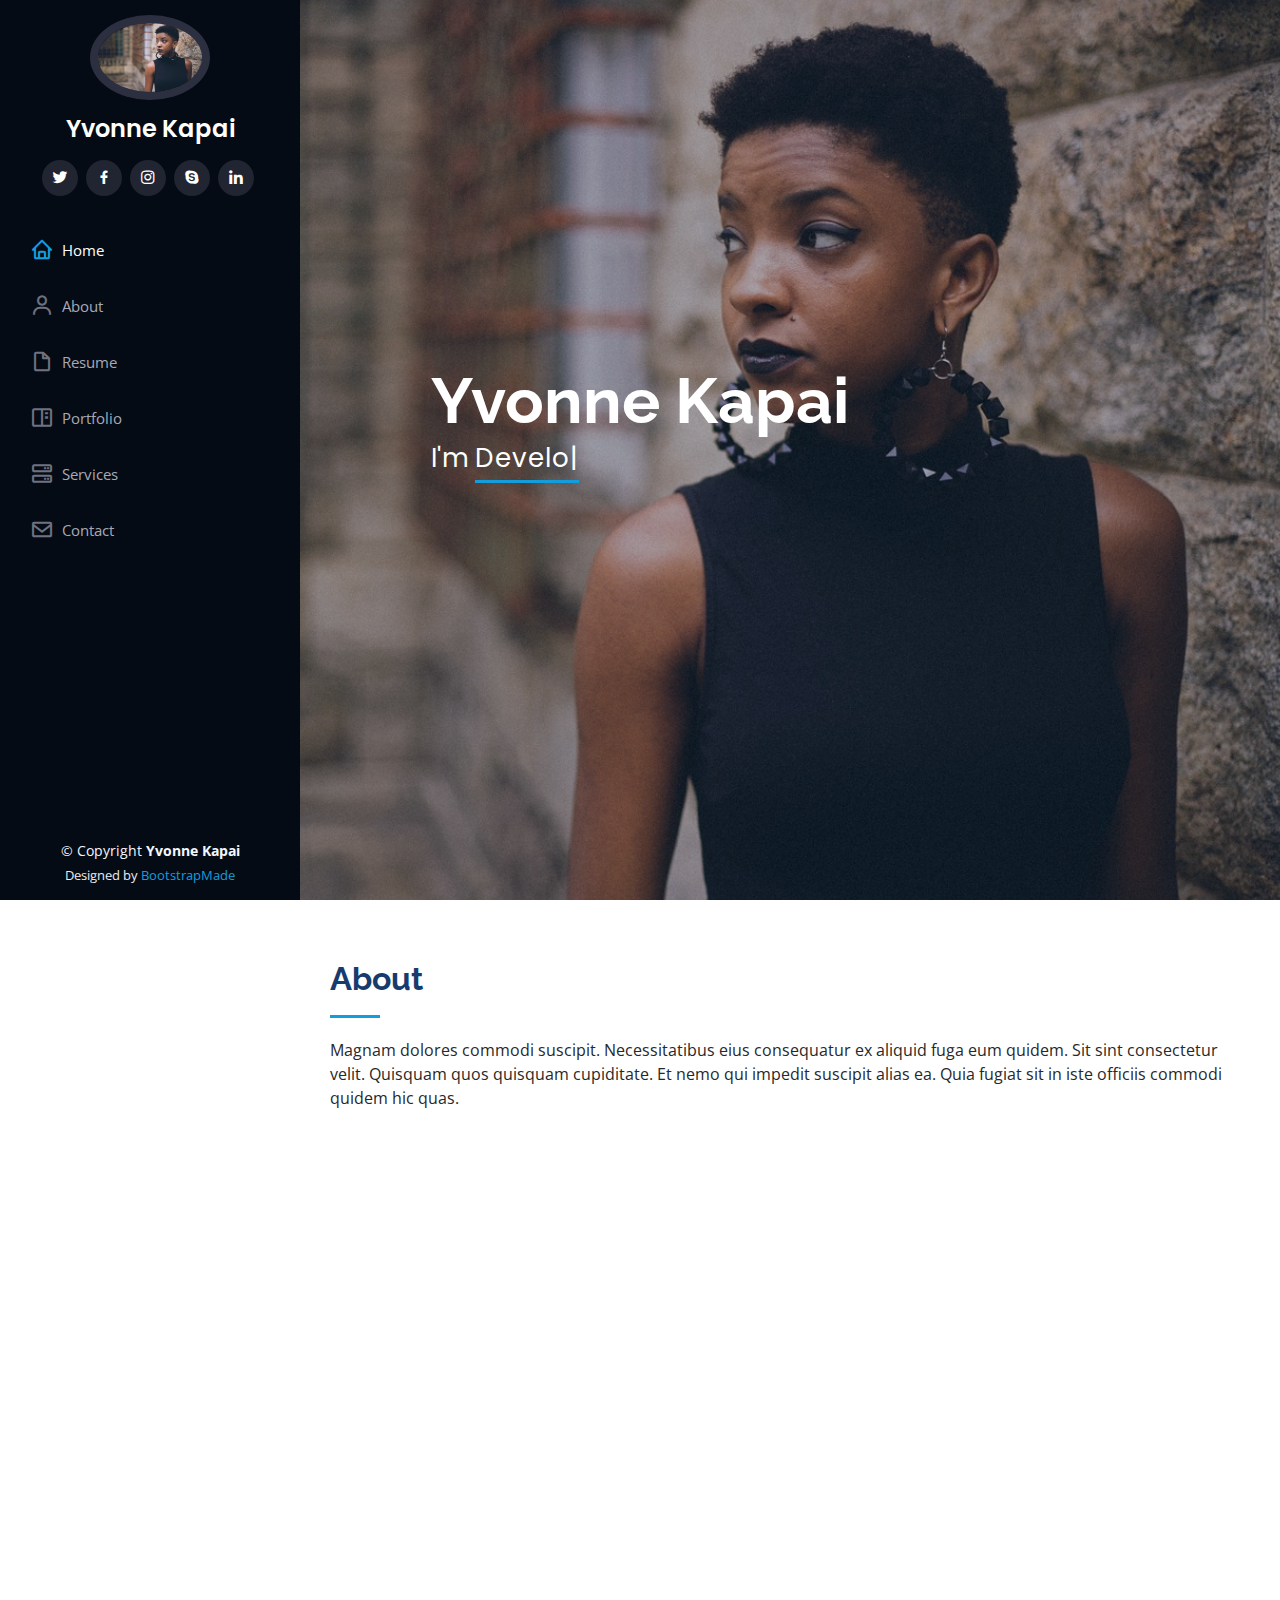
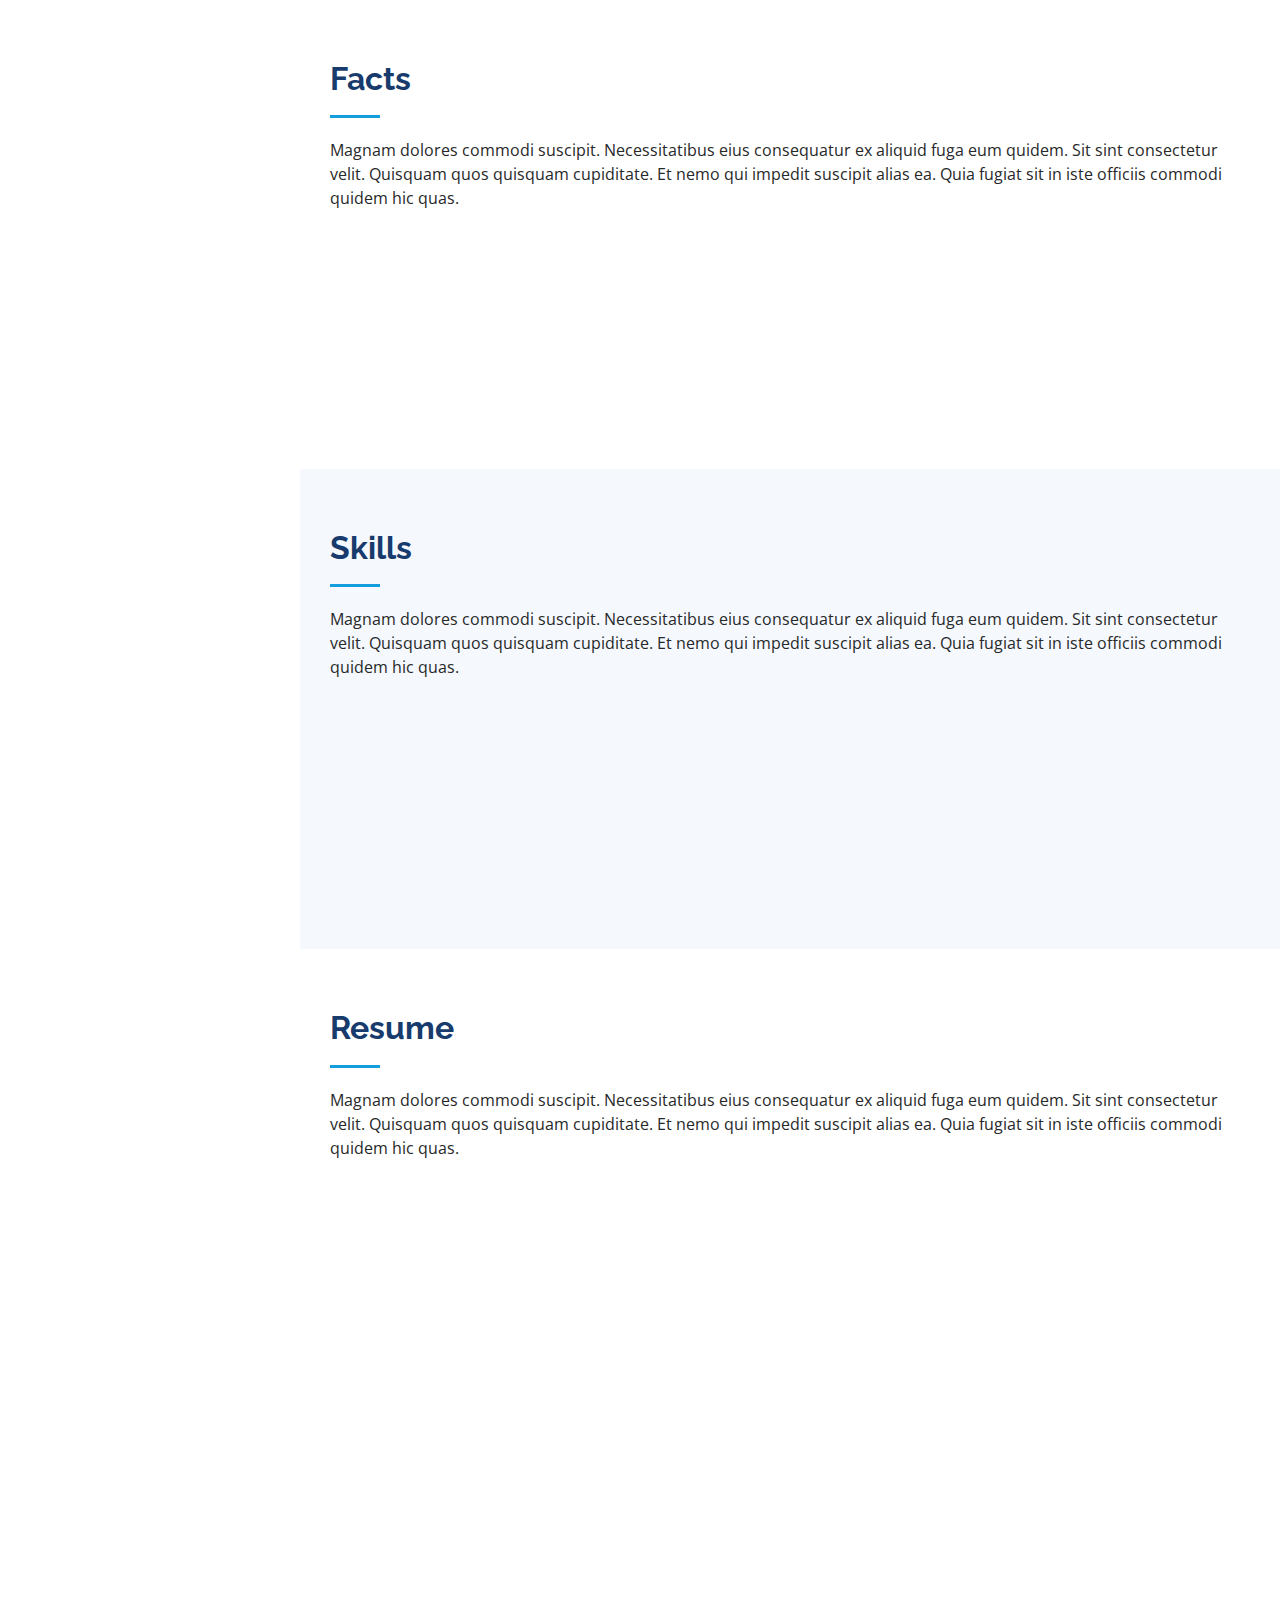
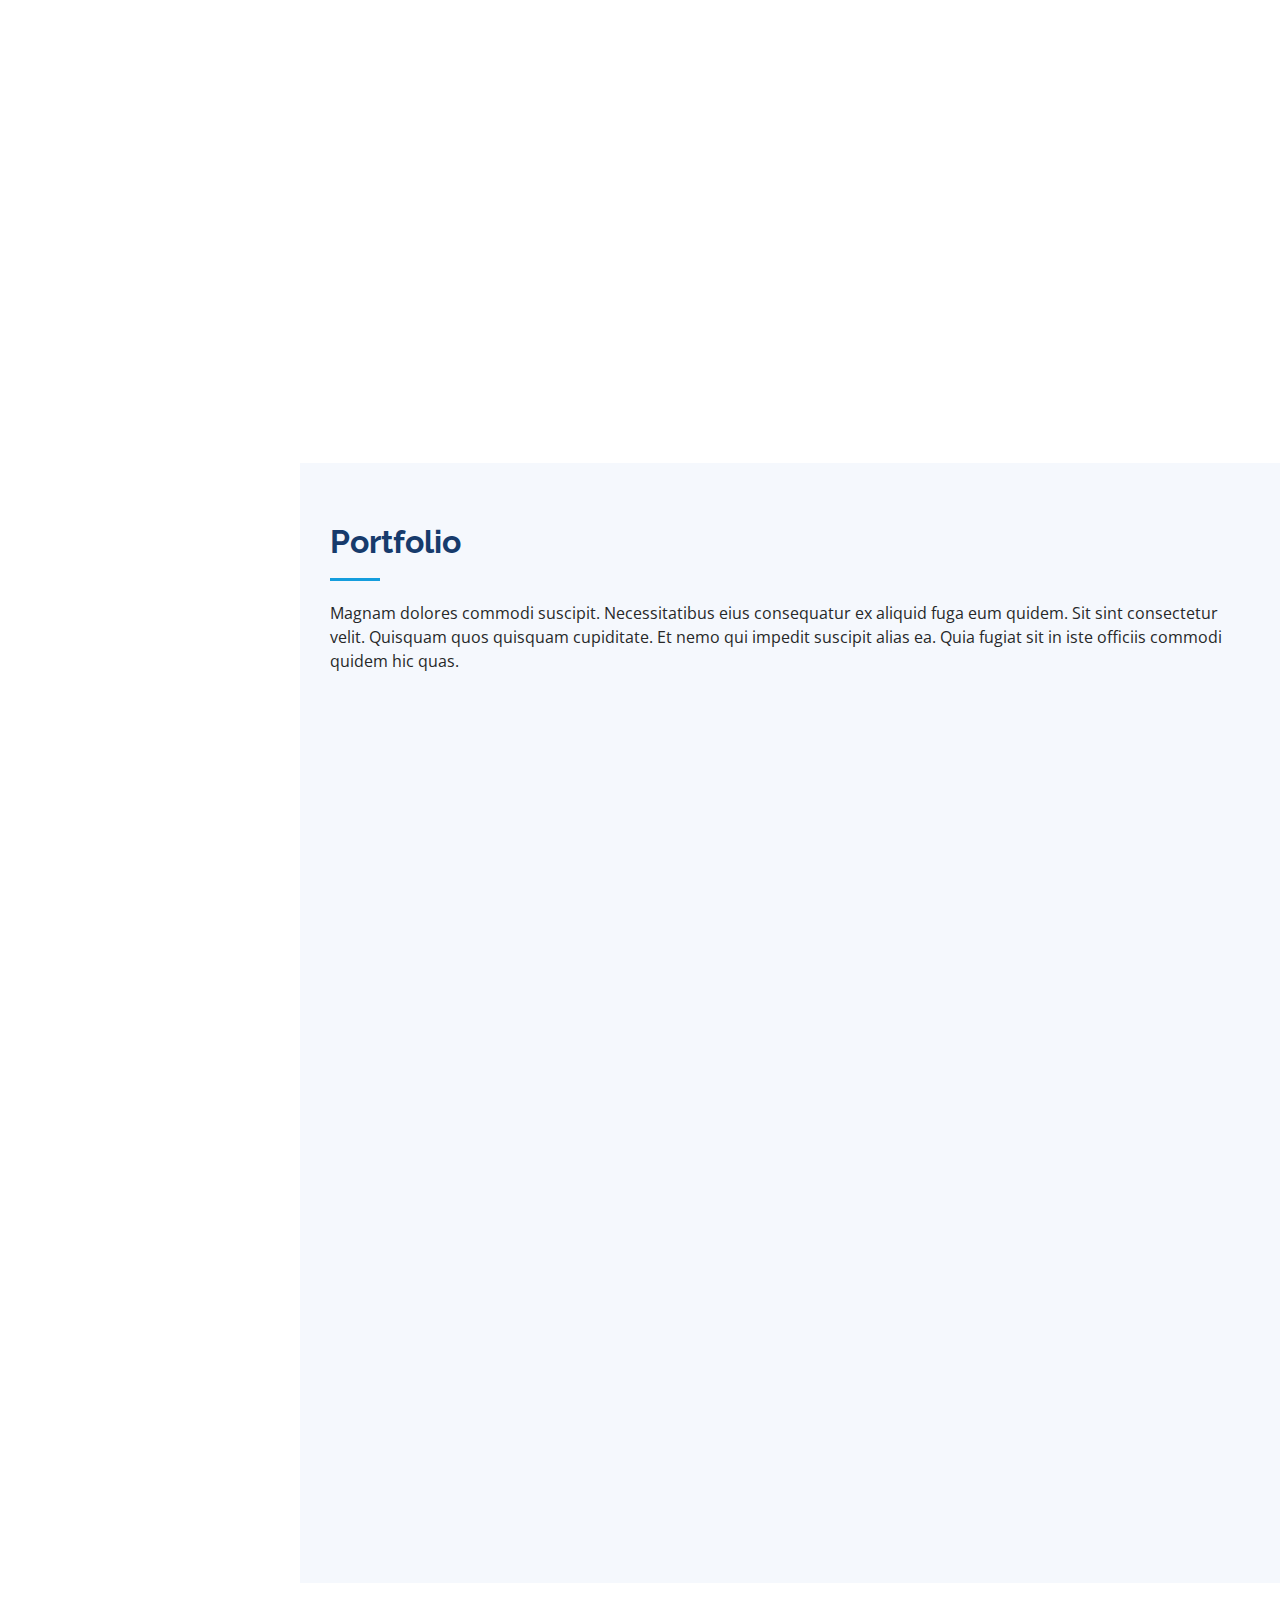
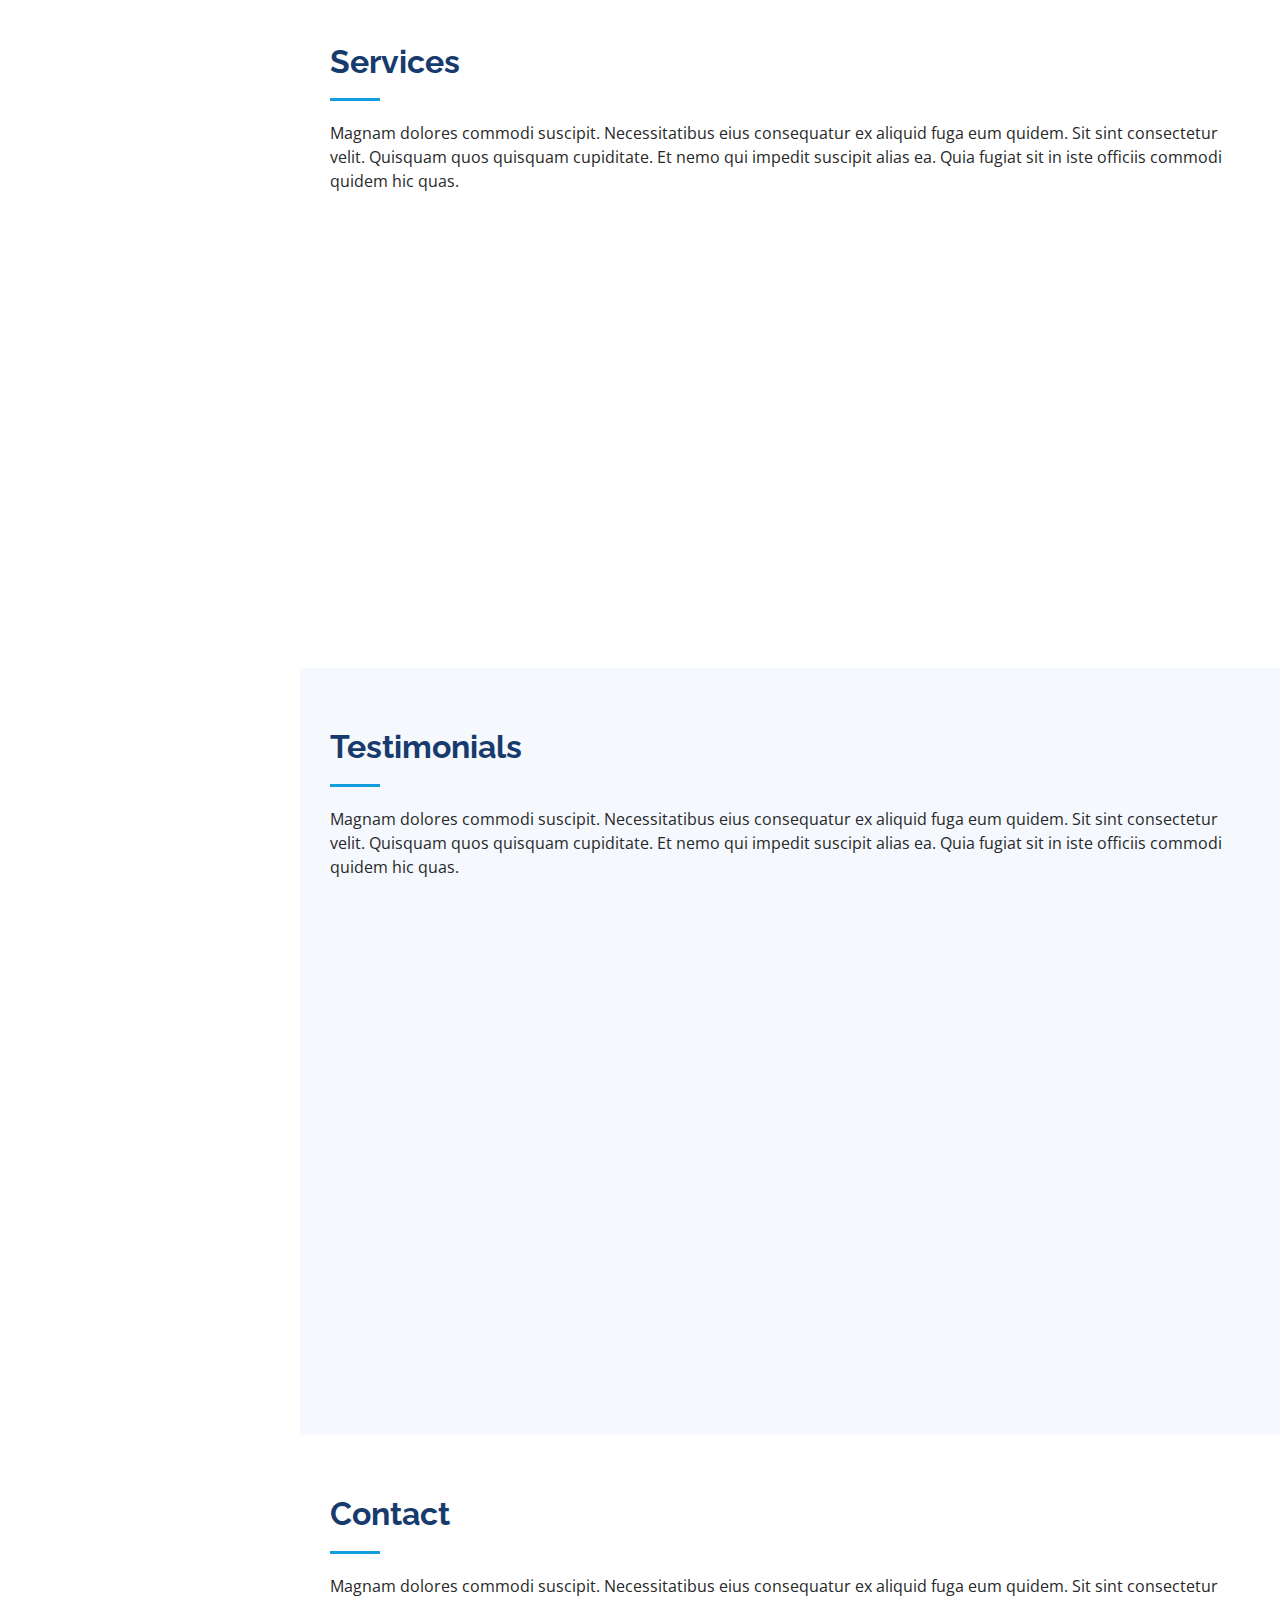
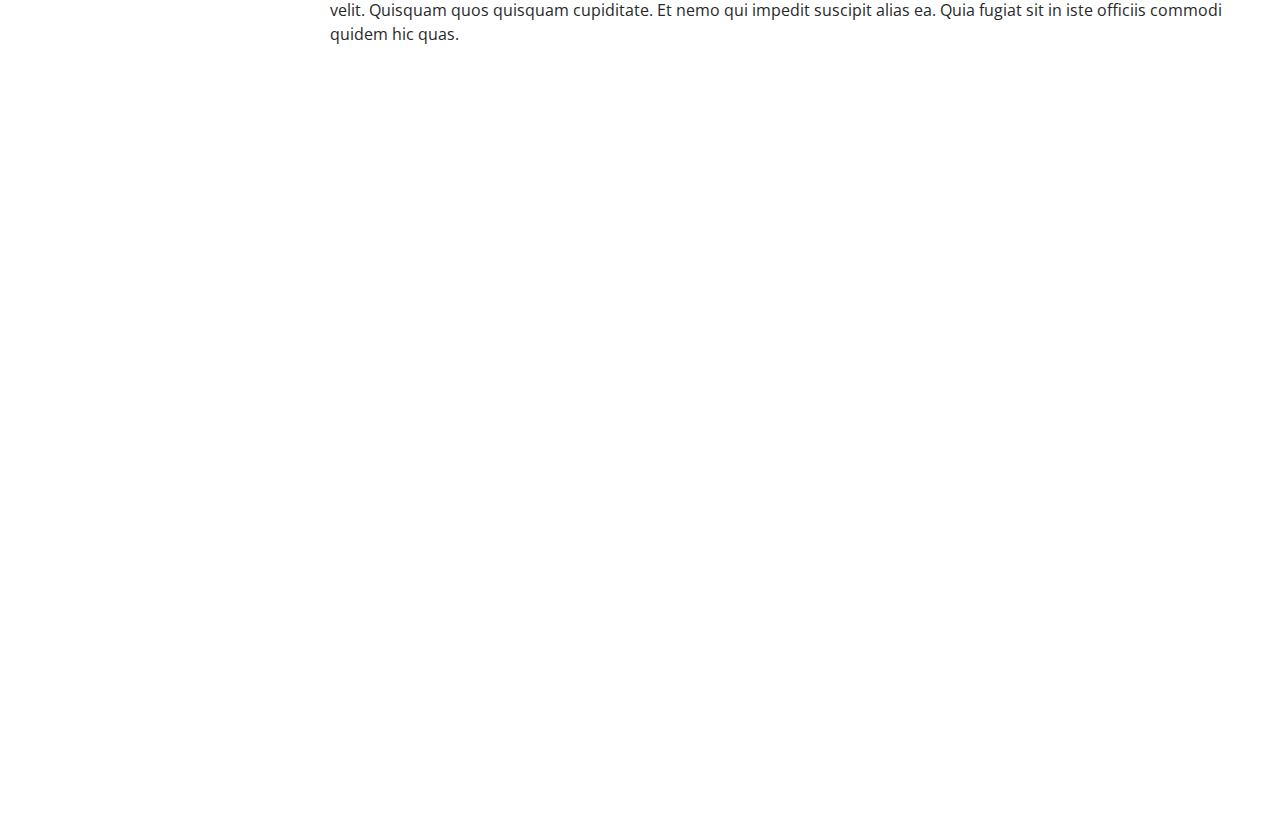
==== index.html @ f0599076 "initial commit" ====
<!DOCTYPE html>
<html lang="en">

<head>
  <meta charset="utf-8">
  <meta content="width=device-width, initial-scale=1.0" name="viewport">

  <title>iPortfolio Bootstrap Template - Index</title>
  <meta content="" name="description">
  <meta content="" name="keywords">

  <!-- Favicons -->
  <link href="assets/img/favicon.png" rel="icon">
  <link href="assets/img/apple-touch-icon.png" rel="apple-touch-icon">

  <!-- Google Fonts -->
  <link href="https://fonts.googleapis.com/css?family=Open+Sans:300,300i,400,400i,600,600i,700,700i|Raleway:300,300i,400,400i,500,500i,600,600i,700,700i|Poppins:300,300i,400,400i,500,500i,600,600i,700,700i" rel="stylesheet">

  <!-- Vendor CSS Files -->
  <link href="assets/vendor/aos/aos.css" rel="stylesheet">
  <link href="assets/vendor/bootstrap/css/bootstrap.min.css" rel="stylesheet">
  <link href="assets/vendor/bootstrap-icons/bootstrap-icons.css" rel="stylesheet">
  <link href="assets/vendor/boxicons/css/boxicons.min.css" rel="stylesheet">
  <link href="assets/vendor/glightbox/css/glightbox.min.css" rel="stylesheet">
  <link href="assets/vendor/swiper/swiper-bundle.min.css" rel="stylesheet">

  <!-- Template Main CSS File -->
  <link href="assets/css/style.css" rel="stylesheet">

  <!-- =======================================================
  * Template Name: iPortfolio
  * Template URL: https://bootstrapmade.com/iportfolio-bootstrap-portfolio-websites-template/
  * Updated: Mar 17 2024 with Bootstrap v5.3.3
  * Author: BootstrapMade.com
  * License: https://bootstrapmade.com/license/
  ======================================================== -->
</head>

<body>

  <!-- ======= Mobile nav toggle button ======= -->
  <i class="bi bi-list mobile-nav-toggle d-xl-none"></i>

  <!-- ======= Header ======= -->
  <header id="header">
    <div class="d-flex flex-column">

      <div class="profile">
        <img src="assets/img/girl.jpg" alt="" class="img-fluid rounded-circle">
        <h1 class="text-light"><a href="index.html">Yvonne Kapai</a></h1>
        <div class="social-links mt-3 text-center">
          <a href="#" class="twitter"><i class="bx bxl-twitter"></i></a>
          <a href="#" class="facebook"><i class="bx bxl-facebook"></i></a>
          <a href="#" class="instagram"><i class="bx bxl-instagram"></i></a>
          <a href="#" class="google-plus"><i class="bx bxl-skype"></i></a>
          <a href="#" class="linkedin"><i class="bx bxl-linkedin"></i></a>
        </div>
      </div>

      <nav id="navbar" class="nav-menu navbar">
        <ul>
          <li><a href="#hero" class="nav-link scrollto active"><i class="bx bx-home"></i> <span>Home</span></a></li>
          <li><a href="#about" class="nav-link scrollto"><i class="bx bx-user"></i> <span>About</span></a></li>
          <li><a href="#resume" class="nav-link scrollto"><i class="bx bx-file-blank"></i> <span>Resume</span></a></li>
          <li><a href="#portfolio" class="nav-link scrollto"><i class="bx bx-book-content"></i> <span>Portfolio</span></a></li>
          <li><a href="#services" class="nav-link scrollto"><i class="bx bx-server"></i> <span>Services</span></a></li>
          <li><a href="#contact" class="nav-link scrollto"><i class="bx bx-envelope"></i> <span>Contact</span></a></li>
        </ul>
      </nav><!-- .nav-menu -->
    </div>
  </header><!-- End Header -->

  <!-- ======= Hero Section ======= -->
  <section id="hero" class="d-flex flex-column justify-content-center align-items-center">
    <div class="hero-container" data-aos="fade-in">
      <h1>Yvonne Kapai</h1>
      <p>I'm <span class="typed" data-typed-items=" Developer, Freelancer, Photographer"></span></p>

    </div>
  </section><!-- End Hero -->

  <main id="main">


    <!-- ======= About Section ======= -->
    <section id="about" class="about">
      <div class="container">

        <div class="section-title">
          <h2>About</h2>
          <p>Magnam dolores commodi suscipit. Necessitatibus eius consequatur ex aliquid fuga eum quidem. Sit sint consectetur velit. Quisquam quos quisquam cupiditate. Et nemo qui impedit suscipit alias ea. Quia fugiat sit in iste officiis commodi quidem hic quas.</p>
        </div>

        <div class="row">
          <div class="col-lg-4" data-aos="fade-right">
            <img src="assets/img/girl.jpg" class="img-fluid" alt="">
          </div>
          <div class="col-lg-8 pt-4 pt-lg-0 content" data-aos="fade-left">
            <h3>Web Developer.</h3>
            <p class="fst-italic">
              Lorem ipsum dolor sit amet, consectetur adipiscing elit, sed do eiusmod tempor incididunt ut labore et dolore
              magna aliqua.
            </p>
            <div class="row">
              <div class="col-lg-6">
                <ul>
                  <li><i class="bi bi-chevron-right"></i> <strong>Birthday:</strong> <span>3 November 1999</span></li>
                  <li><i class="bi bi-chevron-right"></i> <strong>Website:</strong> <span>www.example.com</span></li>
                  <li><i class="bi bi-chevron-right"></i> <strong>Phone:</strong> <span>+254 794 378 94</span></li>
                  <li><i class="bi bi-chevron-right"></i> <strong>City:</strong> <span>Nairobi,Kenya</span></li>
                </ul>
              </div>
              <div class="col-lg-6">
                <ul>
                  <li><i class="bi bi-chevron-right"></i> <strong>Age:</strong> <span>24</span></li>
                  <li><i class="bi bi-chevron-right"></i> <strong>Degree:</strong> <span>Master</span></li>
                  <li><i class="bi bi-chevron-right"></i> <strong>Email:</strong> <span>yvonnekapai9@gmail.com</span></li>
                  <li><i class="bi bi-chevron-right"></i> <strong>Web Developer:</strong> <span>Available</span></li>
                </ul>
              </div>
            </div>
            <p>
              Officiis eligendi itaque labore et dolorum mollitia officiis optio vero. Quisquam sunt adipisci omnis et ut. Nulla accusantium dolor incidunt officia tempore. Et eius omnis.
              Cupiditate ut dicta maxime officiis quidem quia. Sed et consectetur qui quia repellendus itaque neque. Aliquid amet quidem ut quaerat cupiditate. Ab et eum qui repellendus omnis culpa magni laudantium dolores.
            </p>
          </div>
        </div>

      </div>
    </section><!-- End About Section -->

    <!-- ======= Facts Section ======= -->
    <section id="facts" class="facts">
      <div class="container">

        <div class="section-title">
          <h2>Facts</h2>
          <p>Magnam dolores commodi suscipit. Necessitatibus eius consequatur ex aliquid fuga eum quidem. Sit sint consectetur velit. Quisquam quos quisquam cupiditate. Et nemo qui impedit suscipit alias ea. Quia fugiat sit in iste officiis commodi quidem hic quas.</p>
        </div>

        <div class="row no-gutters">

          <div class="col-lg-3 col-md-6 d-md-flex align-items-md-stretch" data-aos="fade-up">
            <div class="count-box">
              <i class="bi bi-emoji-smile"></i>
              <span data-purecounter-start="0" data-purecounter-end="232" data-purecounter-duration="1" class="purecounter"></span>
              <p><strong>Happy Clients</strong> consequuntur quae</p>
            </div>
          </div>

          <div class="col-lg-3 col-md-6 d-md-flex align-items-md-stretch" data-aos="fade-up" data-aos-delay="100">
            <div class="count-box">
              <i class="bi bi-journal-richtext"></i>
              <span data-purecounter-start="0" data-purecounter-end="521" data-purecounter-duration="1" class="purecounter"></span>
              <p><strong>Projects</strong> adipisci atque cum quia aut</p>
            </div>
          </div>

          <div class="col-lg-3 col-md-6 d-md-flex align-items-md-stretch" data-aos="fade-up" data-aos-delay="200">
            <div class="count-box">
              <i class="bi bi-headset"></i>
              <span data-purecounter-start="0" data-purecounter-end="1453" data-purecounter-duration="1" class="purecounter"></span>
              <p><strong>Hours Of Support</strong> aut commodi quaerat</p>
            </div>
          </div>

          <div class="col-lg-3 col-md-6 d-md-flex align-items-md-stretch" data-aos="fade-up" data-aos-delay="300">
            <div class="count-box">
              <i class="bi bi-people"></i>
              <span data-purecounter-start="0" data-purecounter-end="32" data-purecounter-duration="1" class="purecounter"></span>
              <p><strong>Hard Workers</strong> rerum asperiores dolor</p>
            </div>
          </div>

        </div>

      </div>
    </section><!-- End Facts Section -->

    <!-- ======= Skills Section ======= -->
    <section id="skills" class="skills section-bg">
      <div class="container">

        <div class="section-title">
          <h2>Skills</h2>
          <p>Magnam dolores commodi suscipit. Necessitatibus eius consequatur ex aliquid fuga eum quidem. Sit sint consectetur velit. Quisquam quos quisquam cupiditate. Et nemo qui impedit suscipit alias ea. Quia fugiat sit in iste officiis commodi quidem hic quas.</p>
        </div>

        <div class="row skills-content">

          <div class="col-lg-6" data-aos="fade-up">

            <div class="progress">
              <span class="skill">HTML <i class="val">100%</i></span>
              <div class="progress-bar-wrap">
                <div class="progress-bar" role="progressbar" aria-valuenow="100" aria-valuemin="0" aria-valuemax="100"></div>
              </div>
            </div>

            <div class="progress">
              <span class="skill">CSS <i class="val">90%</i></span>
              <div class="progress-bar-wrap">
                <div class="progress-bar" role="progressbar" aria-valuenow="90" aria-valuemin="0" aria-valuemax="100"></div>
              </div>
            </div>

            <div class="progress">
              <span class="skill">JavaScript <i class="val">75%</i></span>
              <div class="progress-bar-wrap">
                <div class="progress-bar" role="progressbar" aria-valuenow="75" aria-valuemin="0" aria-valuemax="100"></div>
              </div>
            </div>

          </div>

          <div class="col-lg-6" data-aos="fade-up" data-aos-delay="100">



            <div class="progress">
              <span class="skill">WordPress/CMS <i class="val">90%</i></span>
              <div class="progress-bar-wrap">
                <div class="progress-bar" role="progressbar" aria-valuenow="90" aria-valuemin="0" aria-valuemax="100"></div>
              </div>
            </div>

            <div class="progress">
              <span class="skill">Photoshop <i class="val">55%</i></span>
              <div class="progress-bar-wrap">
                <div class="progress-bar" role="progressbar" aria-valuenow="55" aria-valuemin="0" aria-valuemax="100"></div>
              </div>
            </div>

          </div>

        </div>

      </div>
    </section><!-- End Skills Section -->

    <!-- ======= Resume Section ======= -->
    <section id="resume" class="resume">
      <div class="container">

        <div class="section-title">
          <h2>Resume</h2>
          <p>Magnam dolores commodi suscipit. Necessitatibus eius consequatur ex aliquid fuga eum quidem. Sit sint consectetur velit. Quisquam quos quisquam cupiditate. Et nemo qui impedit suscipit alias ea. Quia fugiat sit in iste officiis commodi quidem hic quas.</p>
        </div>

        <div class="row">
          <div class="col-lg-6" data-aos="fade-up">
            <h3 class="resume-title">Summary</h3>
            <div class="resume-item pb-0">
              <h4>Yvonne Kapai</h4>
              <p><em>Innovative and deadline-driven Web Developer with 3+ years of experience designing and developing user-centered digital/print marketing material from initial concept to final, polished deliverable.</em></p>
              <ul>
                <li>Nairobi,Kenya</li>
                <li>(123) 456-7891</li>
                <li>yvonnekapai9@gmail.com</li>
              </ul>
            </div>

            <h3 class="resume-title">Education</h3>
            <div class="resume-item">
              <h4>Diploma in Flight Operations</h4>
              <h5>2021-2022</h5>
              <p><em>East African School Of Aviation-College in Nairobi,Kenya</em></p>
              <p>Qui deserunt veniam. Et sed aliquam labore tempore sed quisquam iusto autem sit. Ea vero voluptatum qui ut dignissimos deleniti nerada porti sand markend</p>
            </div>
            <div class="resume-item">
              <h4>Web Developer</h4>
              <h5>2024-2025</h5>
              <p><em>Emobilis Technology Training Institute</em></p>
              <p>Quia nobis sequi est occaecati aut. Repudiandae et iusto quae reiciendis et quis Eius vel ratione eius unde vitae rerum voluptates asperiores voluptatem Earum molestiae consequatur neque etlon sader mart dila</p>
            </div>
          </div>
          <div class="col-lg-6" data-aos="fade-up" data-aos-delay="100">
            <h3 class="resume-title">Professional Experience</h3>
            <div class="resume-item">
              <h4>Web Developer</h4>
              <h5>2024-2025</h5>
              <ul>
                <li>Developing websites</li>
              </ul>
            </div>

          </div>
        </div>

      </div>
    </section><!-- End Resume Section -->

    <!-- ======= Portfolio Section ======= -->
    <section id="portfolio" class="portfolio section-bg">
      <div class="container">

        <div class="section-title">
          <h2>Portfolio</h2>
          <p>Magnam dolores commodi suscipit. Necessitatibus eius consequatur ex aliquid fuga eum quidem. Sit sint consectetur velit. Quisquam quos quisquam cupiditate. Et nemo qui impedit suscipit alias ea. Quia fugiat sit in iste officiis commodi quidem hic quas.</p>
        </div>

        <div class="row" data-aos="fade-up">
          <div class="col-lg-12 d-flex justify-content-center">
            <ul id="portfolio-flters">
              <li data-filter="*" class="filter-active">All</li>
              <li data-filter=".filter-app">App</li>
              <li data-filter=".filter-card">Card</li>
              <li data-filter=".filter-web">Web</li>
            </ul>
          </div>
        </div>

        <div class="row portfolio-container" data-aos="fade-up" data-aos-delay="100">

          <div class="col-lg-4 col-md-6 portfolio-item filter-app">
            <div class="portfolio-wrap">
              <img src="assets/img/portfolio/portfolio-1.jpg" class="img-fluid" alt="">
              <div class="portfolio-links">
                <a href="assets/img/portfolio/portfolio-1.jpg" data-gallery="portfolioGallery" class="portfolio-lightbox" title="App 1"><i class="bx bx-plus"></i></a>
                <a href="portfolio-details.html" title="More Details"><i class="bx bx-link"></i></a>
              </div>
            </div>
          </div>



          <div class="col-lg-4 col-md-6 portfolio-item filter-app">
            <div class="portfolio-wrap">
              <img src="assets/img/portfolio/portfolio-3.jpg" class="img-fluid" alt="">
              <div class="portfolio-links">
                <a href="assets/img/portfolio/portfolio-3.jpg" data-gallery="portfolioGallery" class="portfolio-lightbox" title="App 2"><i class="bx bx-plus"></i></a>
                <a href="portfolio-details.html" title="More Details"><i class="bx bx-link"></i></a>
              </div>
            </div>
          </div>

          <div class="col-lg-4 col-md-6 portfolio-item filter-card">
            <div class="portfolio-wrap">
              <img src="assets/img/portfolio/portfolio-4.jpg" class="img-fluid" alt="">
              <div class="portfolio-links">
                <a href="assets/img/portfolio/portfolio-4.jpg" data-gallery="portfolioGallery" class="portfolio-lightbox" title="Card 2"><i class="bx bx-plus"></i></a>
                <a href="portfolio-details.html" title="More Details"><i class="bx bx-link"></i></a>
              </div>
            </div>
          </div>

          <div class="col-lg-4 col-md-6 portfolio-item filter-web">
            <div class="portfolio-wrap">
              <img src="assets/img/portfolio/portfolio-5.jpg" class="img-fluid" alt="">
              <div class="portfolio-links">
                <a href="assets/img/portfolio/portfolio-5.jpg" data-gallery="portfolioGallery" class="portfolio-lightbox" title="Web 2"><i class="bx bx-plus"></i></a>
                <a href="portfolio-details.html" title="More Details"><i class="bx bx-link"></i></a>
              </div>
            </div>
          </div>

          <div class="col-lg-4 col-md-6 portfolio-item filter-app">
            <div class="portfolio-wrap">
              <img src="assets/img/portfolio/portfolio-6.jpg" class="img-fluid" alt="">
              <div class="portfolio-links">
                <a href="assets/img/portfolio/portfolio-6.jpg" data-gallery="portfolioGallery" class="portfolio-lightbox" title="App 3"><i class="bx bx-plus"></i></a>
                <a href="portfolio-details.html" title="More Details"><i class="bx bx-link"></i></a>
              </div>
            </div>
          </div>

          <div class="col-lg-4 col-md-6 portfolio-item filter-card">
            <div class="portfolio-wrap">
              <img src="assets/img/portfolio/portfolio-7.jpg" class="img-fluid" alt="">
              <div class="portfolio-links">
                <a href="assets/img/portfolio/portfolio-7.jpg" data-gallery="portfolioGallery" class="portfolio-lightbox" title="Card 1"><i class="bx bx-plus"></i></a>
                <a href="portfolio-details.html" title="More Details"><i class="bx bx-link"></i></a>
              </div>
            </div>
          </div>

          <div class="col-lg-4 col-md-6 portfolio-item filter-card">
            <div class="portfolio-wrap">
              <img src="assets/img/portfolio/portfolio-8.jpg" class="img-fluid" alt="">
              <div class="portfolio-links">
                <a href="assets/img/portfolio/portfolio-8.jpg" data-gallery="portfolioGallery" class="portfolio-lightbox" title="Card 3"><i class="bx bx-plus"></i></a>
                <a href="portfolio-details.html" title="More Details"><i class="bx bx-link"></i></a>
              </div>
            </div>
          </div>

          <div class="col-lg-4 col-md-6 portfolio-item filter-web">
            <div class="portfolio-wrap">
              <img src="assets/img/portfolio/portfolio-9.jpg" class="img-fluid" alt="">
              <div class="portfolio-links">
                <a href="assets/img/portfolio/portfolio-9.jpg" data-gallery="portfolioGallery" class="portfolio-lightbox" title="Web 3"><i class="bx bx-plus"></i></a>
                <a href="portfolio-details.html" title="More Details"><i class="bx bx-link"></i></a>
              </div>
            </div>
          </div>

        </div>

      </div>
    </section><!-- End Portfolio Section -->

    <!-- ======= Services Section ======= -->
    <section id="services" class="services">
      <div class="container">

        <div class="section-title">
          <h2>Services</h2>
          <p>Magnam dolores commodi suscipit. Necessitatibus eius consequatur ex aliquid fuga eum quidem. Sit sint consectetur velit. Quisquam quos quisquam cupiditate. Et nemo qui impedit suscipit alias ea. Quia fugiat sit in iste officiis commodi quidem hic quas.</p>
        </div>

        <div class="row">
          <div class="col-lg-4 col-md-6 icon-box" data-aos="fade-up">
            <div class="icon"><i class="bi bi-briefcase"></i></div>
            <h4 class="title"><a href="">Lorem Ipsum</a></h4>
            <p class="description">Voluptatum deleniti atque corrupti quos dolores et quas molestias excepturi sint occaecati cupiditate non provident</p>
          </div>
          <div class="col-lg-4 col-md-6 icon-box" data-aos="fade-up" data-aos-delay="100">
            <div class="icon"><i class="bi bi-card-checklist"></i></div>
            <h4 class="title"><a href="">Dolor Sitema</a></h4>
            <p class="description">Minim veniam, quis nostrud exercitation ullamco laboris nisi ut aliquip ex ea commodo consequat tarad limino ata</p>
          </div>
          <div class="col-lg-4 col-md-6 icon-box" data-aos="fade-up" data-aos-delay="200">
            <div class="icon"><i class="bi bi-bar-chart"></i></div>
            <h4 class="title"><a href="">Sed ut perspiciatis</a></h4>
            <p class="description">Duis aute irure dolor in reprehenderit in voluptate velit esse cillum dolore eu fugiat nulla pariatur</p>
          </div>
          <div class="col-lg-4 col-md-6 icon-box" data-aos="fade-up" data-aos-delay="300">
            <div class="icon"><i class="bi bi-binoculars"></i></div>
            <h4 class="title"><a href="">Magni Dolores</a></h4>
            <p class="description">Excepteur sint occaecat cupidatat non proident, sunt in culpa qui officia deserunt mollit anim id est laborum</p>
          </div>
          <div class="col-lg-4 col-md-6 icon-box" data-aos="fade-up" data-aos-delay="400">
            <div class="icon"><i class="bi bi-brightness-high"></i></div>
            <h4 class="title"><a href="">Nemo Enim</a></h4>
            <p class="description">At vero eos et accusamus et iusto odio dignissimos ducimus qui blanditiis praesentium voluptatum deleniti atque</p>
          </div>
          <div class="col-lg-4 col-md-6 icon-box" data-aos="fade-up" data-aos-delay="500">
            <div class="icon"><i class="bi bi-calendar4-week"></i></div>
            <h4 class="title"><a href="">Eiusmod Tempor</a></h4>
            <p class="description">Et harum quidem rerum facilis est et expedita distinctio. Nam libero tempore, cum soluta nobis est eligendi</p>
          </div>
        </div>

      </div>
    </section><!-- End Services Section -->

    <!-- ======= Testimonials Section ======= -->
    <section id="testimonials" class="testimonials section-bg">
      <div class="container">

        <div class="section-title">
          <h2>Testimonials</h2>
          <p>Magnam dolores commodi suscipit. Necessitatibus eius consequatur ex aliquid fuga eum quidem. Sit sint consectetur velit. Quisquam quos quisquam cupiditate. Et nemo qui impedit suscipit alias ea. Quia fugiat sit in iste officiis commodi quidem hic quas.</p>
        </div>

        <div class="testimonials-slider swiper" data-aos="fade-up" data-aos-delay="100">
          <div class="swiper-wrapper">

            <div class="swiper-slide">
              <div class="testimonial-item" data-aos="fade-up">
                <p>
                  <i class="bx bxs-quote-alt-left quote-icon-left"></i>
                  Proin iaculis purus consequat sem cure digni ssim donec porttitora entum suscipit rhoncus. Accusantium quam, ultricies eget id, aliquam eget nibh et. Maecen aliquam, risus at semper.
                  <i class="bx bxs-quote-alt-right quote-icon-right"></i>
                </p>
                <img src="assets/img/testimonials/testimonials-1.jpg" class="testimonial-img" alt="">
                <h3>Saul Goodman</h3>
                <h4>Ceo &amp; Founder</h4>
              </div>
            </div><!-- End testimonial item -->

            <div class="swiper-slide">
              <div class="testimonial-item" data-aos="fade-up" data-aos-delay="100">
                <p>
                  <i class="bx bxs-quote-alt-left quote-icon-left"></i>
                  Export tempor illum tamen malis malis eram quae irure esse labore quem cillum quid cillum eram malis quorum velit fore eram velit sunt aliqua noster fugiat irure amet legam anim culpa.
                  <i class="bx bxs-quote-alt-right quote-icon-right"></i>
                </p>
                <img src="assets/img/testimonials/testimonials-2.jpg" class="testimonial-img" alt="">
                <h3>Sara Wilsson</h3>
                <h4>Designer</h4>
              </div>
            </div><!-- End testimonial item -->

            <div class="swiper-slide">
              <div class="testimonial-item" data-aos="fade-up" data-aos-delay="200">
                <p>
                  <i class="bx bxs-quote-alt-left quote-icon-left"></i>
                  Enim nisi quem export duis labore cillum quae magna enim sint quorum nulla quem veniam duis minim tempor labore quem eram duis noster aute amet eram fore quis sint minim.
                  <i class="bx bxs-quote-alt-right quote-icon-right"></i>
                </p>
                <img src="assets/img/testimonials/testimonials-3.jpg" class="testimonial-img" alt="">
                <h3>Jena Karlis</h3>
                <h4>Store Owner</h4>
              </div>
            </div><!-- End testimonial item -->

            <div class="swiper-slide">
              <div class="testimonial-item" data-aos="fade-up" data-aos-delay="300">
                <p>
                  <i class="bx bxs-quote-alt-left quote-icon-left"></i>
                  Fugiat enim eram quae cillum dolore dolor amet nulla culpa multos export minim fugiat minim velit minim dolor enim duis veniam ipsum anim magna sunt elit fore quem dolore labore illum veniam.
                  <i class="bx bxs-quote-alt-right quote-icon-right"></i>
                </p>
                <img src="assets/img/testimonials/testimonials-4.jpg" class="testimonial-img" alt="">
                <h3>Matt Brandon</h3>
                <h4>Freelancer</h4>
              </div>
            </div><!-- End testimonial item -->

            <div class="swiper-slide">
              <div class="testimonial-item" data-aos="fade-up" data-aos-delay="400">
                <p>
                  <i class="bx bxs-quote-alt-left quote-icon-left"></i>
                  Quis quorum aliqua sint quem legam fore sunt eram irure aliqua veniam tempor noster veniam enim culpa labore duis sunt culpa nulla illum cillum fugiat legam esse veniam culpa fore nisi cillum quid.
                  <i class="bx bxs-quote-alt-right quote-icon-right"></i>
                </p>
                <img src="assets/img/testimonials/testimonials-5.jpg" class="testimonial-img" alt="">
                <h3>John Larson</h3>
                <h4>Entrepreneur</h4>
              </div>
            </div><!-- End testimonial item -->

          </div>
          <div class="swiper-pagination"></div>
        </div>

      </div>
    </section><!-- End Testimonials Section -->

    <!-- ======= Contact Section ======= -->
    <section id="contact" class="contact">
      <div class="container">

        <div class="section-title">
          <h2>Contact</h2>
          <p>Magnam dolores commodi suscipit. Necessitatibus eius consequatur ex aliquid fuga eum quidem. Sit sint consectetur velit. Quisquam quos quisquam cupiditate. Et nemo qui impedit suscipit alias ea. Quia fugiat sit in iste officiis commodi quidem hic quas.</p>
        </div>

        <div class="row" data-aos="fade-in">

          <div class="col-lg-5 d-flex align-items-stretch">
            <div class="info">
              <div class="address">
                <i class="bi bi-geo-alt"></i>
                <h4>Location:</h4>
                <p>Nairobi Kenya</p>
              </div>

              <div class="email">
                <i class="bi bi-envelope"></i>
                <h4>Email:</h4>
                <p>yvonnekapai9@gmail.com</p>
              </div>

              <div class="phone">
                <i class="bi bi-phone"></i>
                <h4>Call:</h4>
                <p>+254 794 378 394</p>
              </div>
              <iframe src="https://www.google.com/maps/embed?pb=!1m18!1m12!1m3!1d3879.7762124354035!2d36.79814977484094!3d-1.264806235602737!2m3!1f0!2f0!3f0!3m2!1i1024!2i768!4f13.1!3m3!1m2!1s0x182f1741d28f6777%3A0xc89ebb559b0da912!2seMobilis%20Technology%20Training%20Institute!5e1!3m2!1sen!2ske!4v1727685308322!5m2!1sen!2ske" width="400" height="300" style="border:0;" allowfullscreen="" loading="lazy" referrerpolicy="no-referrer-when-downgrade"></iframe>
            </div>

          </div>

          <div class="col-lg-7 mt-5 mt-lg-0 d-flex align-items-stretch">
            <form action="forms/contact.php" method="post" role="form" class="php-email-form">
              <div class="row">
                <div class="form-group col-md-6">
                  <label for="name">Your Name</label>
                  <input type="text" name="name" class="form-control" id="name" required>
                </div>
                <div class="form-group col-md-6">
                  <label for="name">Your Email</label>
                  <input type="email" class="form-control" name="email" id="email" required>
                </div>
              </div>
              <div class="form-group">
                <label for="name">Subject</label>
                <input type="text" class="form-control" name="subject" id="subject" required>
              </div>
              <div class="form-group">
                <label for="name">Message</label>
                <textarea class="form-control" name="message" rows="10" required></textarea>
              </div>
              <div class="my-3">
                <div class="loading">Loading</div>
                <div class="error-message"></div>
                <div class="sent-message">Your message has been sent. Thank you!</div>
              </div>
              <div class="text-center"><button type="submit">Send Message</button></div>
            </form>
          </div>

        </div>

      </div>
    </section><!-- End Contact Section -->

  </main><!-- End #main -->

  <!-- ======= Footer ======= -->
  <footer id="footer">
    <div class="container">
      <div class="copyright">
        &copy; Copyright <strong><span>Yvonne Kapai</span></strong>
      </div>
      <div class="credits">
        <!-- All the links in the footer should remain intact. -->
        <!-- You can delete the links only if you purchased the pro version. -->
        <!-- Licensing information: https://bootstrapmade.com/license/ -->
        <!-- Purchase the pro version with working PHP/AJAX contact form: https://bootstrapmade.com/iportfolio-bootstrap-portfolio-websites-template/ -->
        Designed by <a href="https://bootstrapmade.com/">BootstrapMade</a>
      </div>
    </div>
  </footer><!-- End  Footer -->

  <a href="#" class="back-to-top d-flex align-items-center justify-content-center"><i class="bi bi-arrow-up-short"></i></a>

  <!-- Vendor JS Files -->
  <script src="assets/vendor/purecounter/purecounter_vanilla.js"></script>
  <script src="assets/vendor/aos/aos.js"></script>
  <script src="assets/vendor/bootstrap/js/bootstrap.bundle.min.js"></script>
  <script src="assets/vendor/glightbox/js/glightbox.min.js"></script>
  <script src="assets/vendor/isotope-layout/isotope.pkgd.min.js"></script>
  <script src="assets/vendor/swiper/swiper-bundle.min.js"></script>
  <script src="assets/vendor/typed.js/typed.umd.js"></script>
  <script src="assets/vendor/waypoints/noframework.waypoints.js"></script>
  <script src="assets/vendor/php-email-form/validate.js"></script>

  <!-- Template Main JS File -->
  <script src="assets/js/main.js"></script>

</body>

</html>
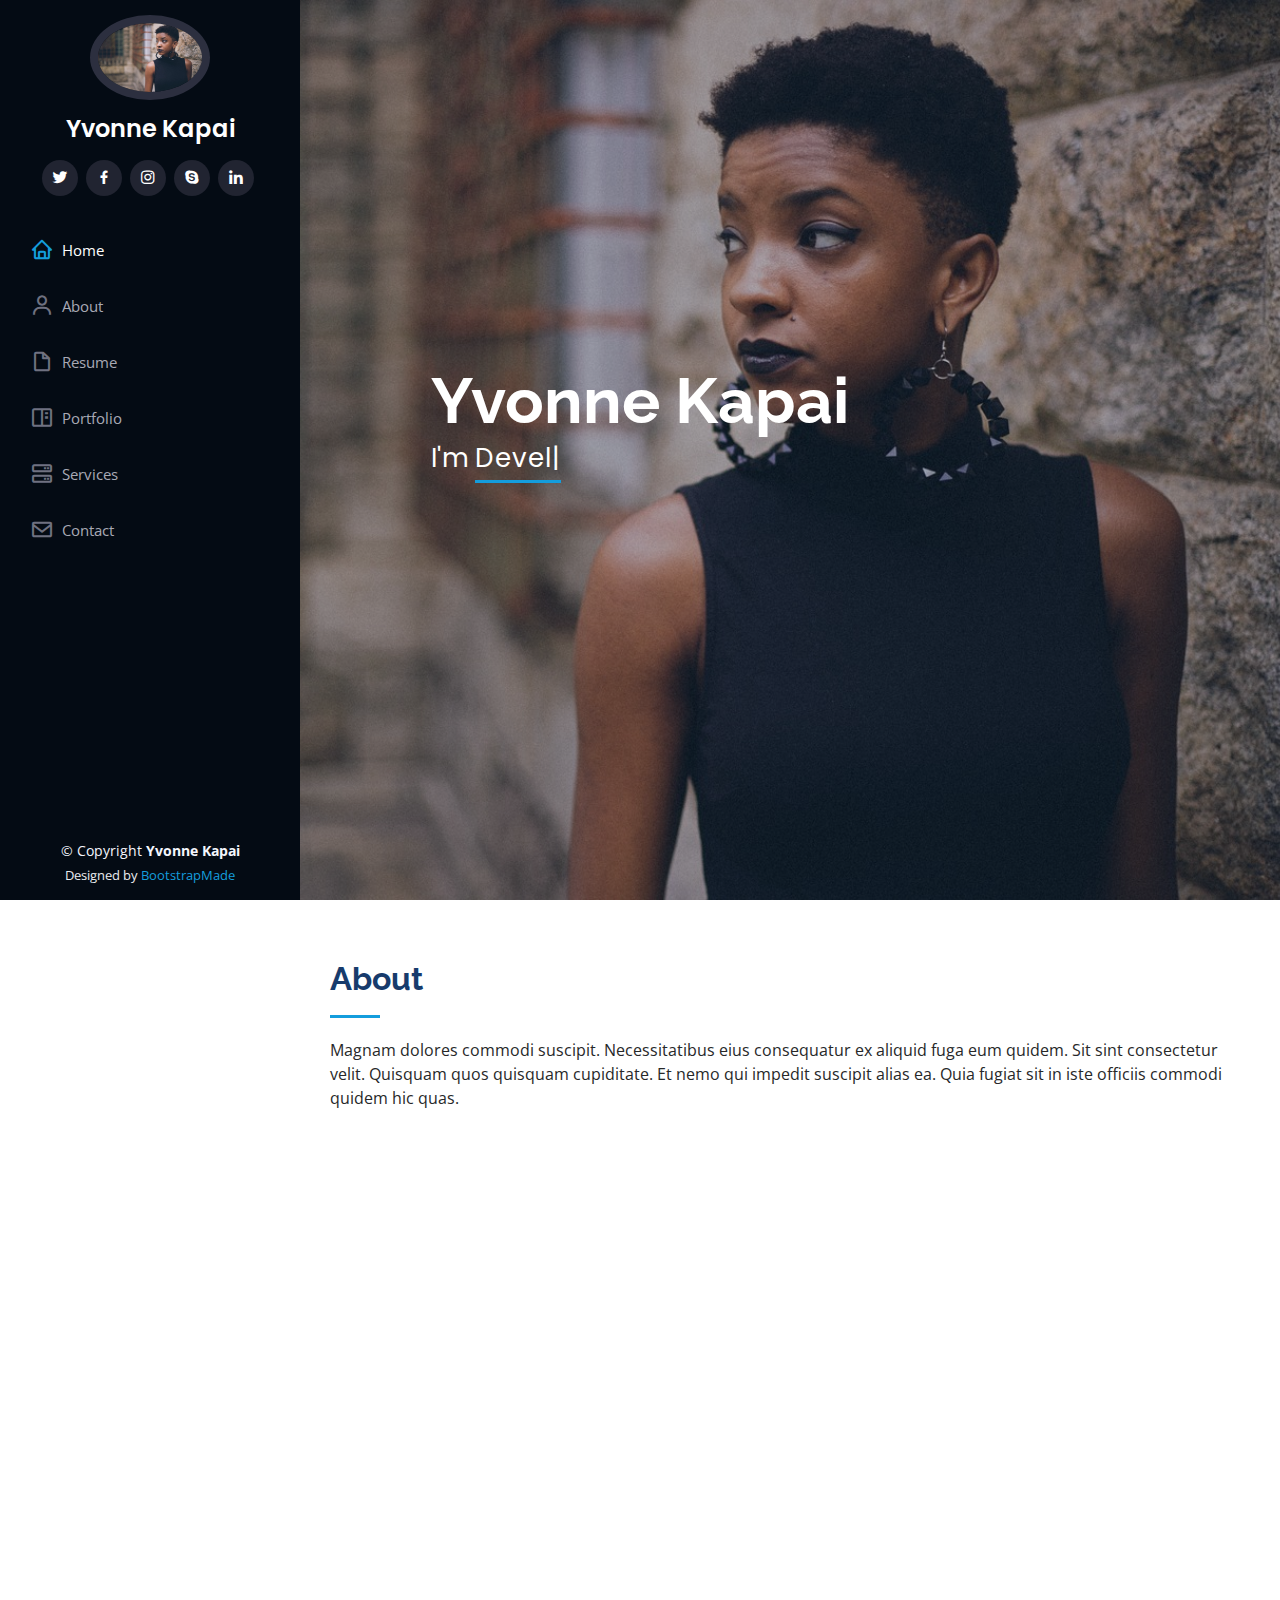
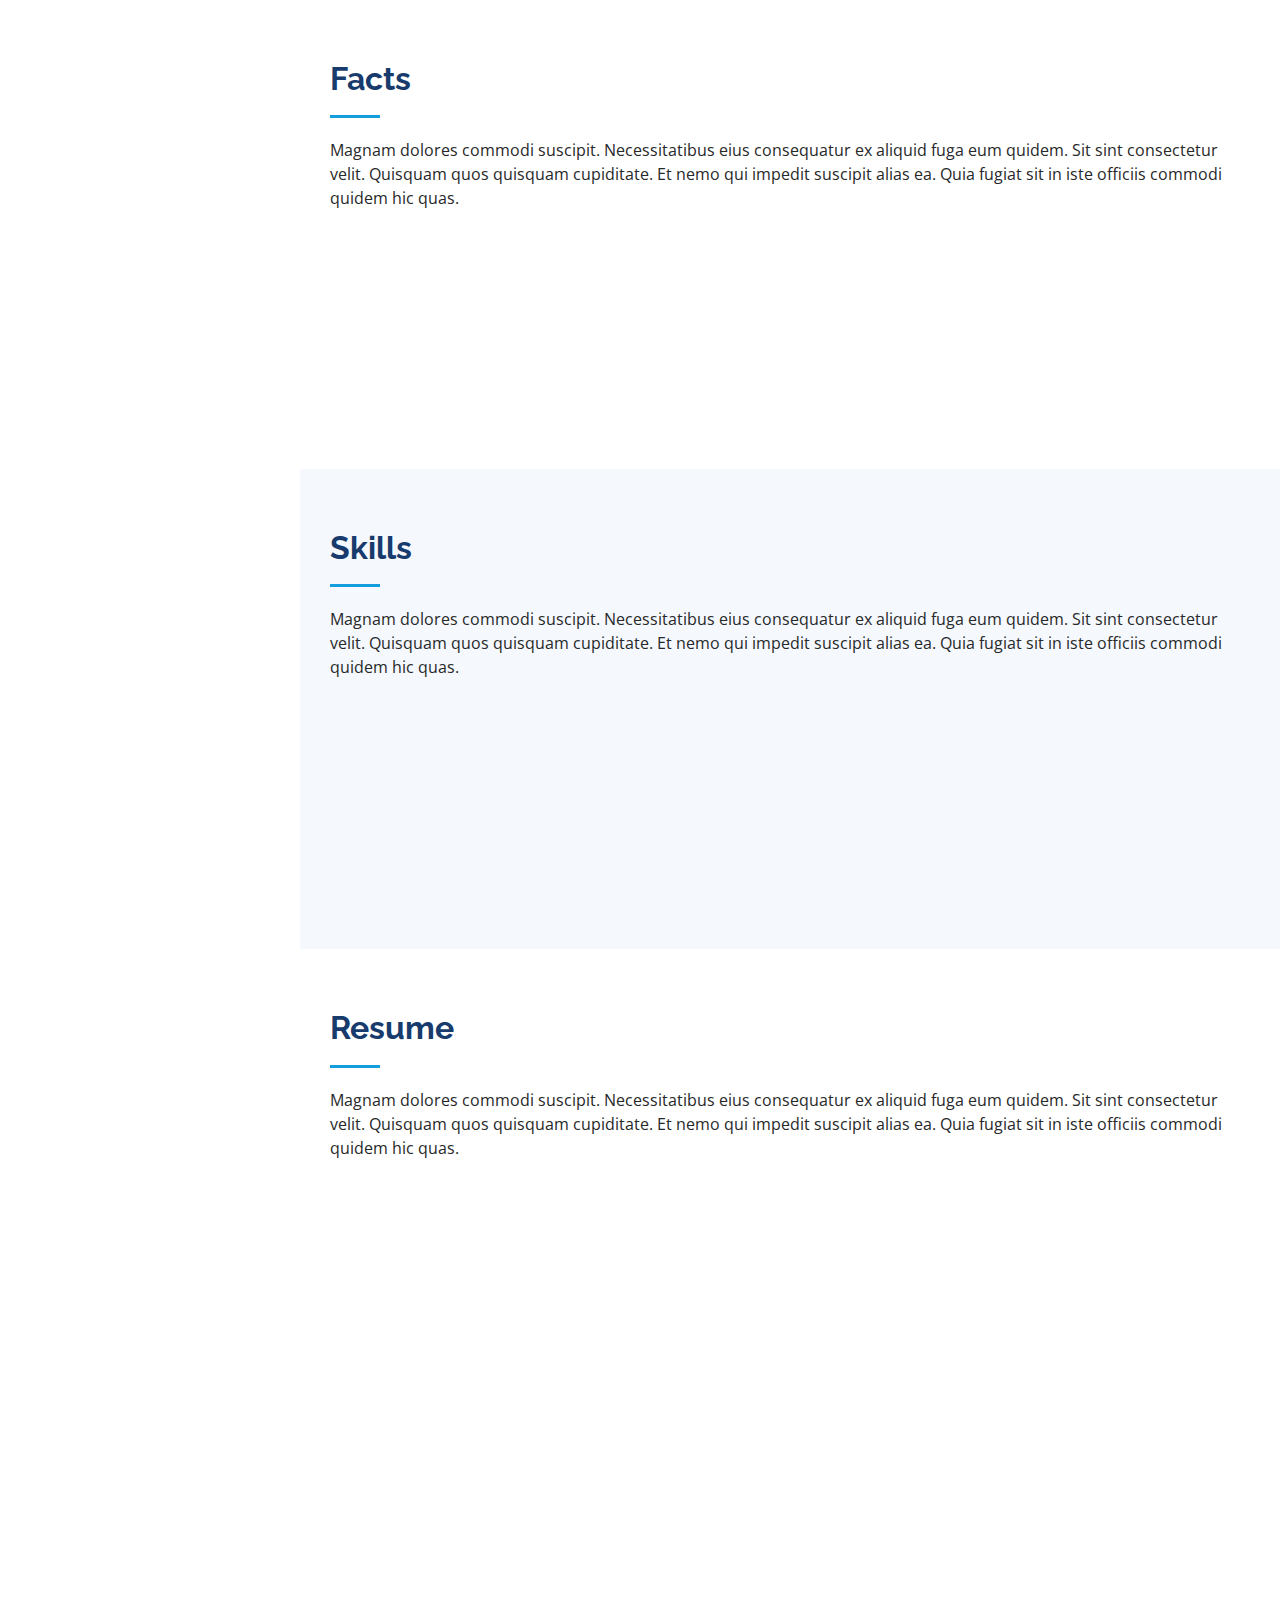
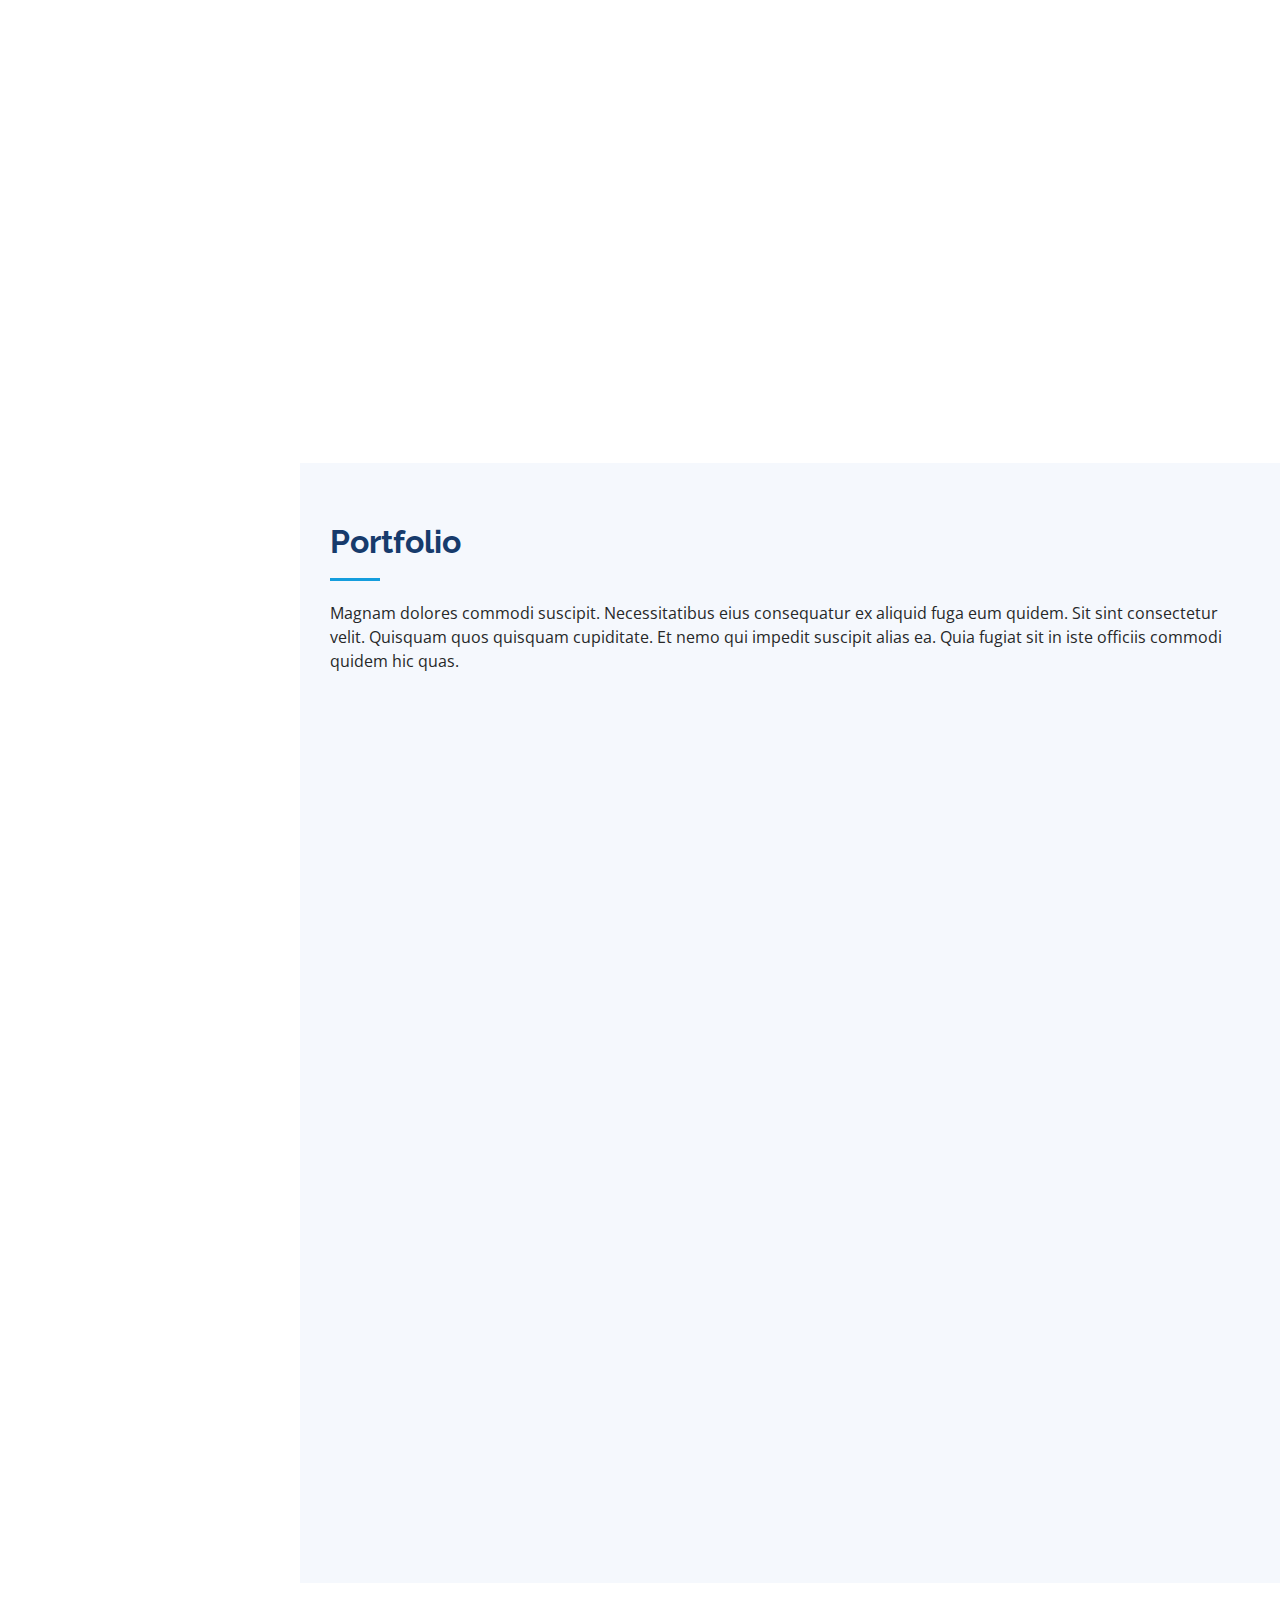
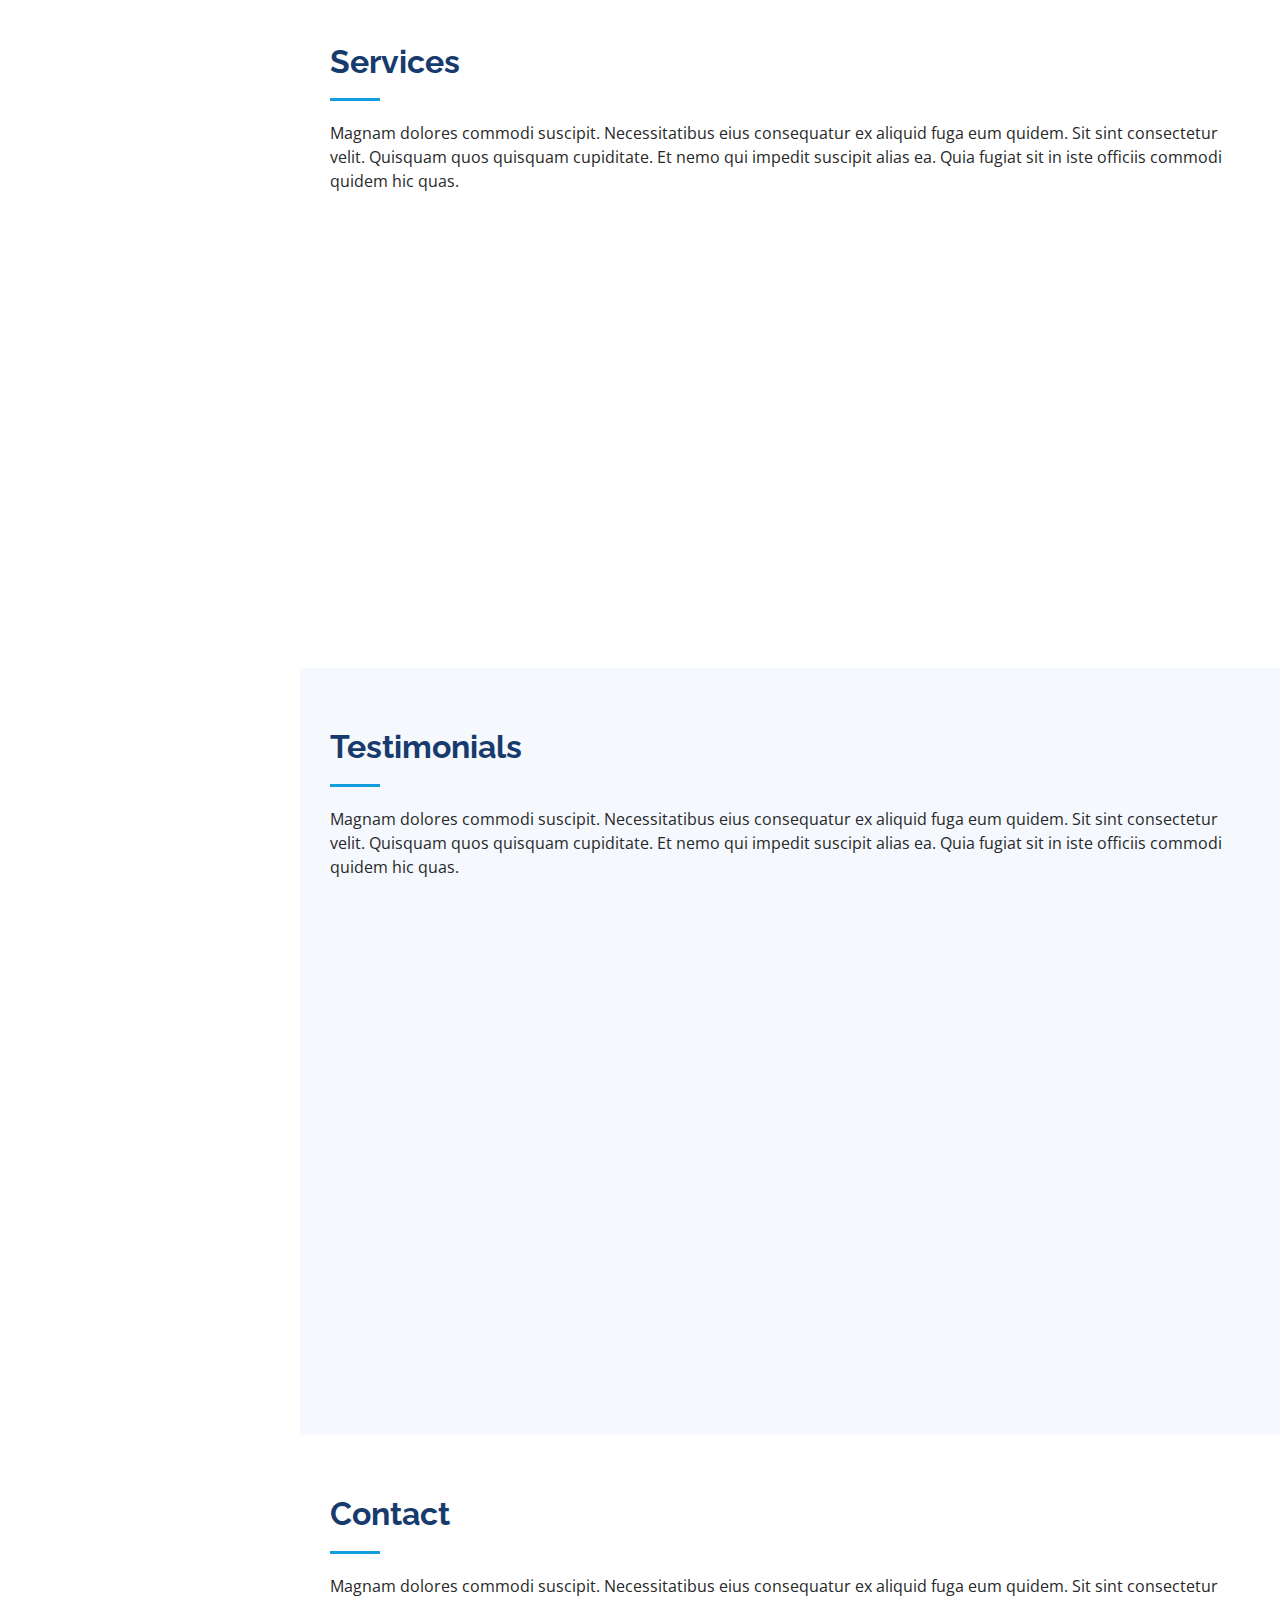
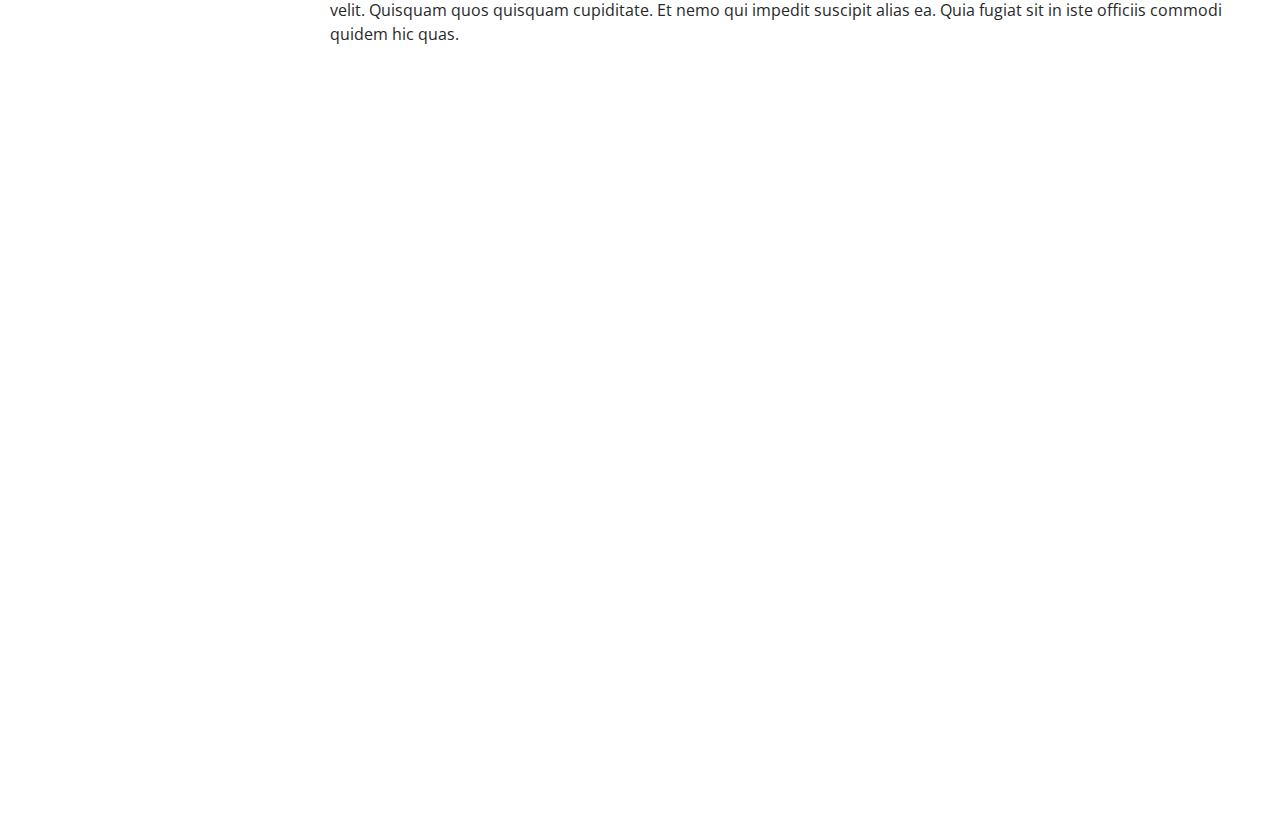
==== commit 69f2371a: "Update index.html" ====
--- a/index.html
+++ b/index.html
@@ -633,4 +633,4 @@
 
 </body>
 
-</html>+</html>
